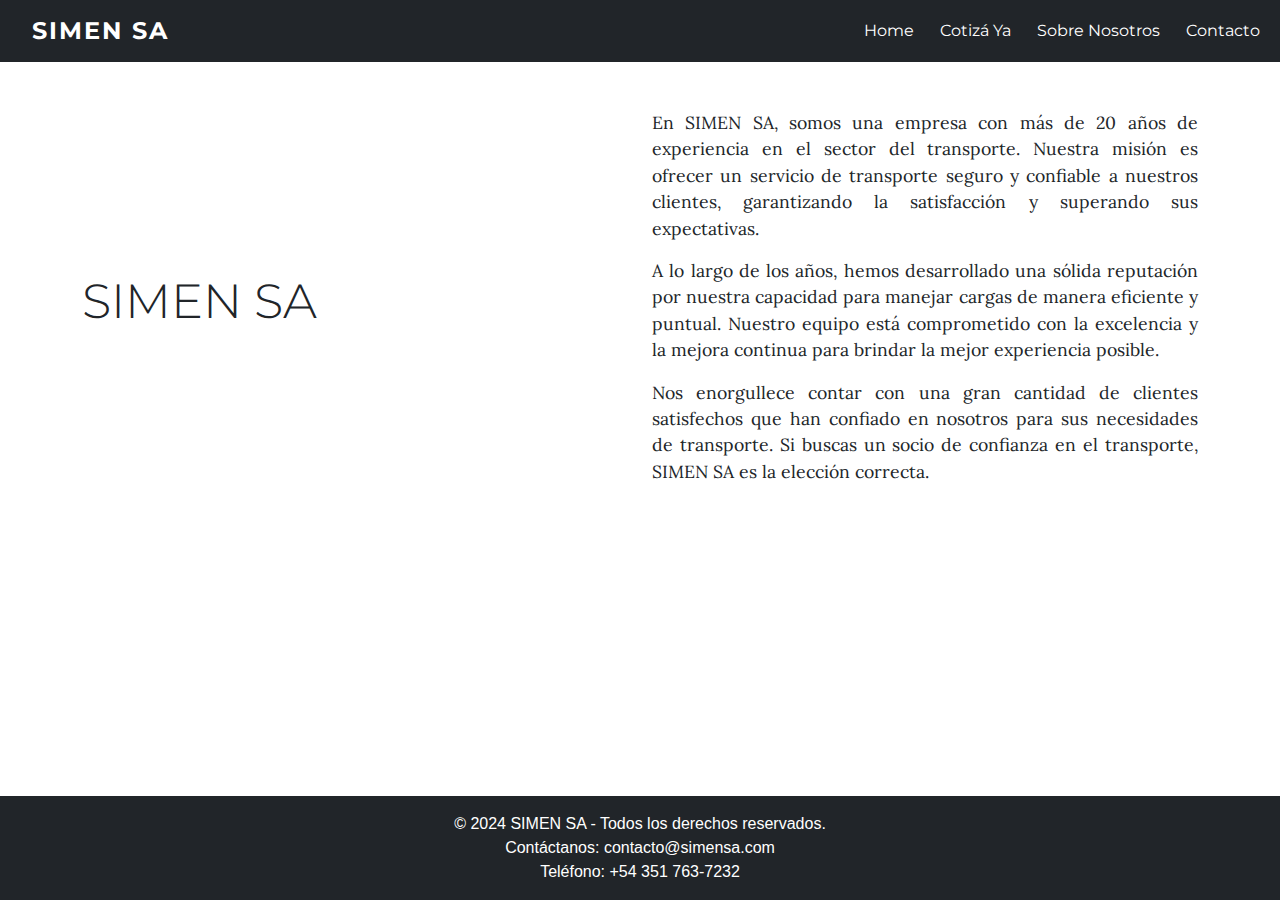
==== about.html @ 73ababa2 "cotizador" ====
<!DOCTYPE html>
<html lang="es">
  <head>
    <meta charset="UTF-8" />
    <meta name="viewport" content="width=device-width, initial-scale=1.0" />
    <title>Simen SA - Sobre Nosotros</title>
    <link
      href="https://cdn.jsdelivr.net/npm/bootstrap@5.3.0/dist/css/bootstrap.min.css"
      rel="stylesheet"
    />
    <link
      href="https://fonts.googleapis.com/css2?family=Montserrat:wght@700&display=swap"
      rel="stylesheet"
    />
    <link
      href="https://fonts.googleapis.com/css2?family=Lora:wght@400;700&display=swap"
      rel="stylesheet"
    />
    <link rel="stylesheet" href="assets/css/general.css" />
    <link rel="stylesheet" href="assets/css/about.css" />
    <link rel="icon" href="assets/images/Simage.png" type="image/png" />
  </head>
  <body>
    <!-- Navbar -->
    <nav class="navbar navbar-expand-lg navbar-dark bg-dark">
      <div class="container-fluid">
        <a class="navbar-brand" href="index.html">SIMEN SA</a>
        <button
          class="navbar-toggler"
          type="button"
          data-bs-toggle="collapse"
          data-bs-target="#navbarNav"
          aria-controls="navbarNav"
          aria-expanded="false"
          aria-label="Toggle navigation"
        >
          <span class="navbar-toggler-icon"></span>
        </button>
        <div
          class="collapse navbar-collapse justify-content-end"
          id="navbarNav"
        >
          <ul class="navbar-nav">
            <li class="nav-item">
              <a class="nav-link" href="index.html">Home</a>
            </li>
            <li class="nav-item">
              <a class="nav-link" href="cotizar.html">Cotizá Ya</a>
            </li>
            <li class="nav-item">
              <a class="nav-link" href="about.html">Sobre Nosotros</a>
            </li>
            <li class="nav-item">
              <a class="nav-link" href="contact.html">Contacto</a>
            </li>
          </ul>
        </div>
      </div>
    </nav>

    <!-- Main Section -->
    <section class="about-section py-5">
      <div class="container">
        <div class="row">
          <div class="col-md-6 d-flex align-items-center">
            <h1 class="display-3">SIMEN SA</h1>
          </div>
          <div class="col-md-6">
            <p>
              En SIMEN SA, somos una empresa con más de 20 años de experiencia
              en el sector del transporte. Nuestra misión es ofrecer un servicio
              de transporte seguro y confiable a nuestros clientes, garantizando
              la satisfacción y superando sus expectativas.
            </p>
            <p>
              A lo largo de los años, hemos desarrollado una sólida reputación
              por nuestra capacidad para manejar cargas de manera eficiente y
              puntual. Nuestro equipo está comprometido con la excelencia y la
              mejora continua para brindar la mejor experiencia posible.
            </p>
            <p>
              Nos enorgullece contar con una gran cantidad de clientes
              satisfechos que han confiado en nosotros para sus necesidades de
              transporte. Si buscas un socio de confianza en el transporte,
              SIMEN SA es la elección correcta.
            </p>
          </div>
        </div>
      </div>
    </section>
    <!-- Footer -->
    <footer class="bg-dark text-white text-center py-3">
      <div class="container">
        <p class="mb-0">© 2024 SIMEN SA - Todos los derechos reservados.</p>
        <p class="mb-0">
          Contáctanos:
          <a href="mailto:contacto@simensa.com" class="text-white"
            >contacto@simensa.com</a
          >
        </p>
        <p class="mb-0">
          Teléfono:
          <a href="tel:+543517637232" target="_blank">+54 351 763-7232</a>
        </p>
      </div>
    </footer>

    <!-- Bootstrap JS and dependencies -->
    <script src="https://cdn.jsdelivr.net/npm/bootstrap@5.3.0/dist/js/bootstrap.bundle.min.js"></script>
  </body>
</html>
---- assets/css/general.css ----
body,
html {
  margin: 0;
  padding: 0;
  height: 100%;
  font-family: Arial, sans-serif;
  display: flex;
  flex-direction: column;
}

.navbar {
  background-color: #343a40; /* Color de fondo para la navbar */
}

.navbar-brand {
  font-family: "Montserrat", sans-serif;
  font-size: 1.5em;
  font-weight: 700;
  letter-spacing: 2px;
  margin-left: 20px;
}

.nav-link {
  color: white;
  font-family: "Montserrat", sans-serif;
  margin-left: 10px;
}

footer {
  background-color: #343a40; /* Color de fondo para el footer */
  margin-top: auto; /* Asegura que el footer esté en la parte inferior */
}

footer a {
  color: white;
  text-decoration: none;
}

footer a:hover {
  text-decoration: underline;
}
---- assets/css/about.css ----
/* about.css */
.about-section {
  padding: 5rem 0;
}

.about-section h1 {
  font-family: "Montserrat", sans-serif;
  font-size: 3em;
}

.about-section p {
  font-family: "Lora", serif;
  font-size: 1.1em;
  text-align: justify;
}
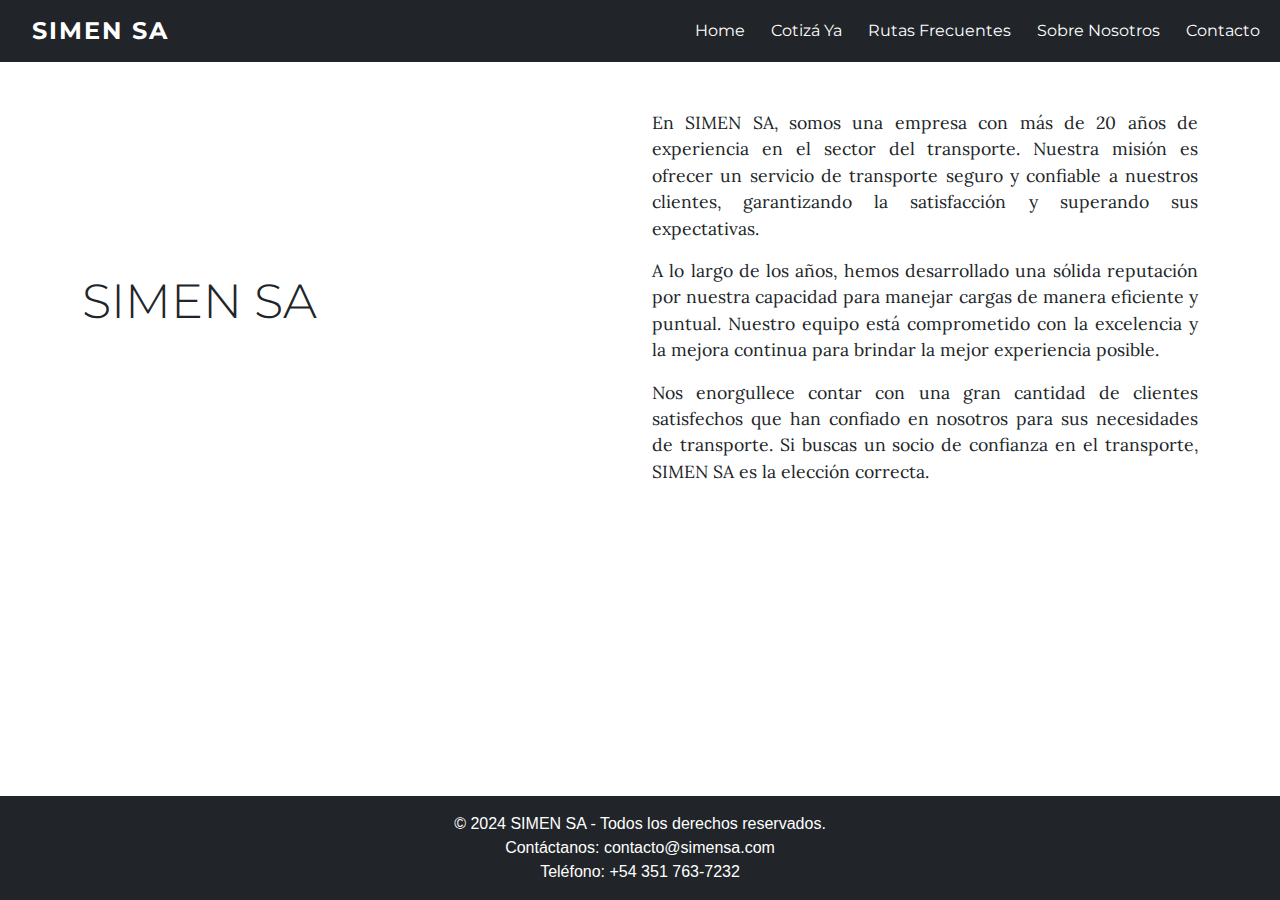
==== commit ec51cc72: "CAMBIOS GRANDES" ====
--- a/about.html
+++ b/about.html
@@ -3,7 +3,7 @@
   <head>
     <meta charset="UTF-8" />
     <meta name="viewport" content="width=device-width, initial-scale=1.0" />
-    <title>Simen SA - Sobre Nosotros</title>
+    <title>Sobre Nosotros - Simen SA</title>
     <link
       href="https://cdn.jsdelivr.net/npm/bootstrap@5.3.0/dist/css/bootstrap.min.css"
       rel="stylesheet"
@@ -46,6 +46,9 @@
             </li>
             <li class="nav-item">
               <a class="nav-link" href="cotizar.html">Cotizá Ya</a>
+            </li>
+            <li class="nav-item">
+              <a class="nav-link" href="packs.html">Rutas Frecuentes</a>
             </li>
             <li class="nav-item">
               <a class="nav-link" href="about.html">Sobre Nosotros</a>
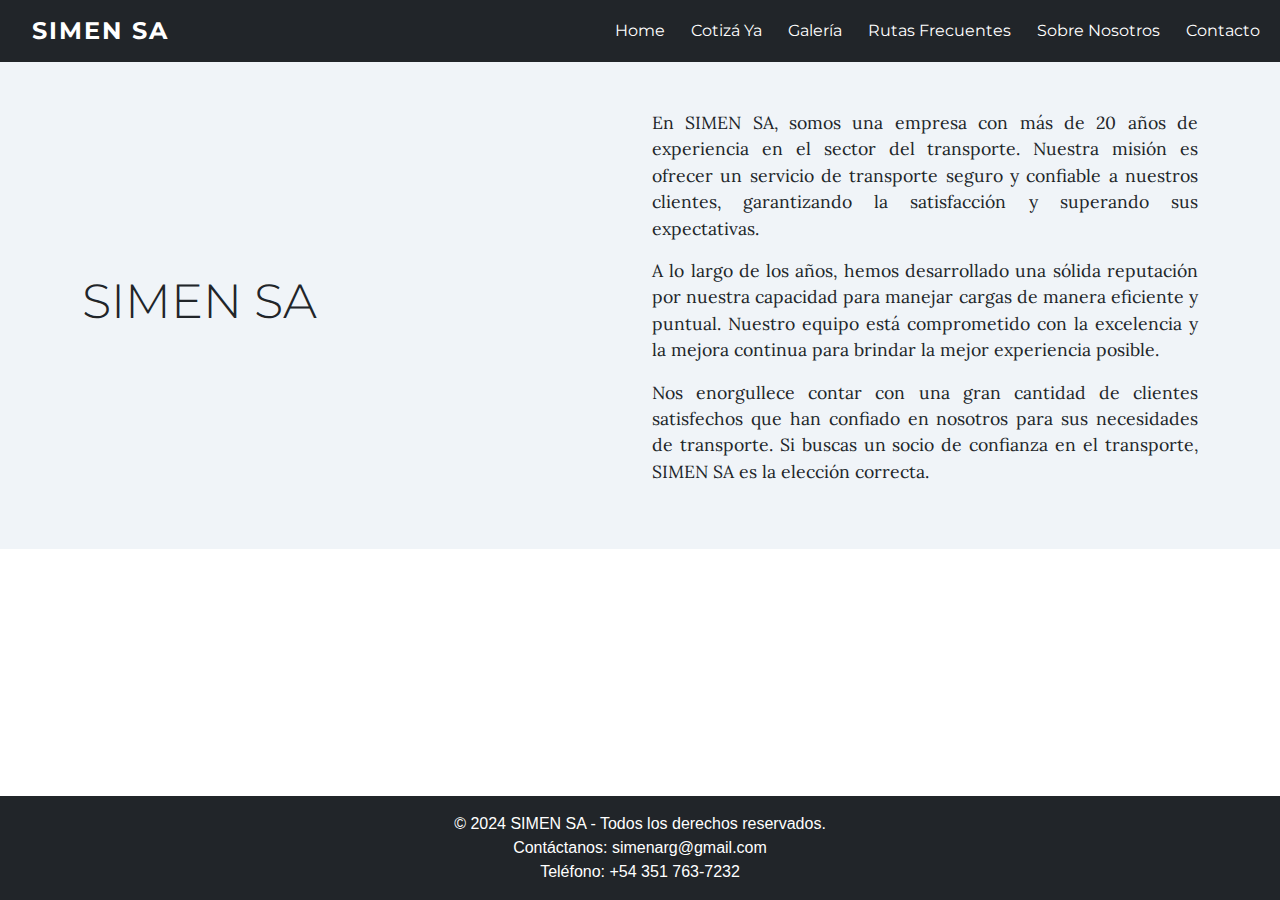
==== commit d5dc5c98: "actualizacion" ====
--- a/about.html
+++ b/about.html
@@ -16,8 +16,8 @@
       href="https://fonts.googleapis.com/css2?family=Lora:wght@400;700&display=swap"
       rel="stylesheet"
     />
-    <link rel="stylesheet" href="assets/css/general.css" />
-    <link rel="stylesheet" href="assets/css/about.css" />
+    <link rel="stylesheet" href="./assets/css/general.css" />
+    <link rel="stylesheet" href="./assets/css/about.css" />
     <link rel="icon" href="assets/images/Simage.png" type="image/png" />
   </head>
   <body>
@@ -46,6 +46,9 @@
             </li>
             <li class="nav-item">
               <a class="nav-link" href="cotizar.html">Cotizá Ya</a>
+            </li>
+            <li class="nav-item">
+              <a class="nav-link" href="gallery.html">Galería</a>
             </li>
             <li class="nav-item">
               <a class="nav-link" href="packs.html">Rutas Frecuentes</a>
@@ -97,8 +100,8 @@
         <p class="mb-0">© 2024 SIMEN SA - Todos los derechos reservados.</p>
         <p class="mb-0">
           Contáctanos:
-          <a href="mailto:contacto@simensa.com" class="text-white"
-            >contacto@simensa.com</a
+          <a href="mailto:simenarg@gmail.com" class="text-white"
+            >simenarg@gmail.com</a
           >
         </p>
         <p class="mb-0">
--- a/assets/css/about.css
+++ b/assets/css/about.css
@@ -1,6 +1,7 @@
 /* about.css */
 .about-section {
   padding: 5rem 0;
+  background-color: #f0f4f8;
 }
 
 .about-section h1 {
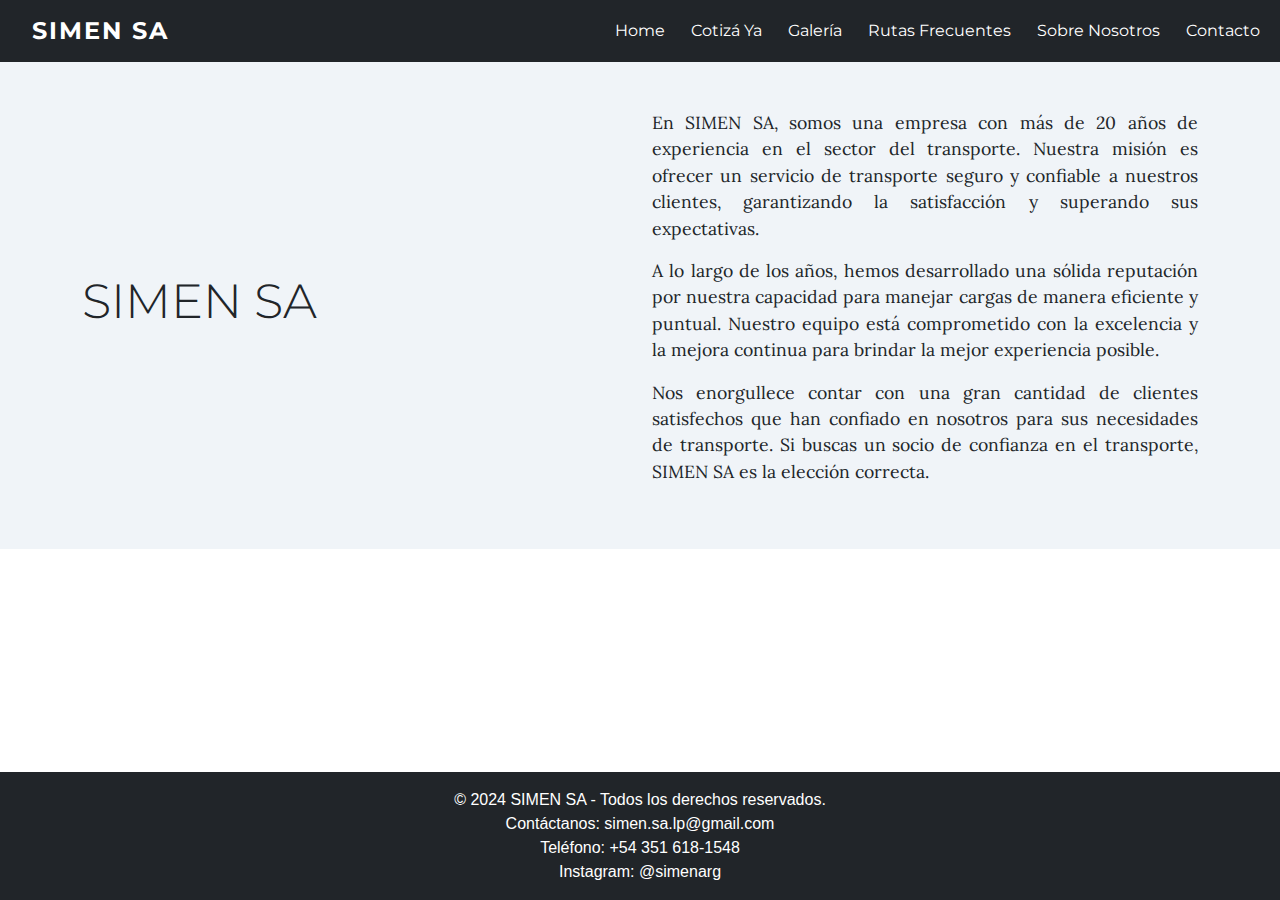
==== commit 92bdac4b: "cambios galeria" ====
--- a/about.html
+++ b/about.html
@@ -94,19 +94,26 @@
         </div>
       </div>
     </section>
+
     <!-- Footer -->
     <footer class="bg-dark text-white text-center py-3">
       <div class="container">
         <p class="mb-0">© 2024 SIMEN SA - Todos los derechos reservados.</p>
         <p class="mb-0">
           Contáctanos:
-          <a href="mailto:simenarg@gmail.com" class="text-white"
-            >simenarg@gmail.com</a
+          <a href="mailto:simen.sa.lp@gmail.com" class="text-white"
+            >simen.sa.lp@gmail.com</a
           >
         </p>
         <p class="mb-0">
           Teléfono:
-          <a href="tel:+543517637232" target="_blank">+54 351 763-7232</a>
+          <a href="tel:+543516181548" target="_blank">+54 351 618-1548</a>
+        </p>
+        <p class="mb-0">
+          Instagram:
+          <a href="https://www.instagram.com/simenarg" target="_blank"
+            >@simenarg</a
+          >
         </p>
       </div>
     </footer>
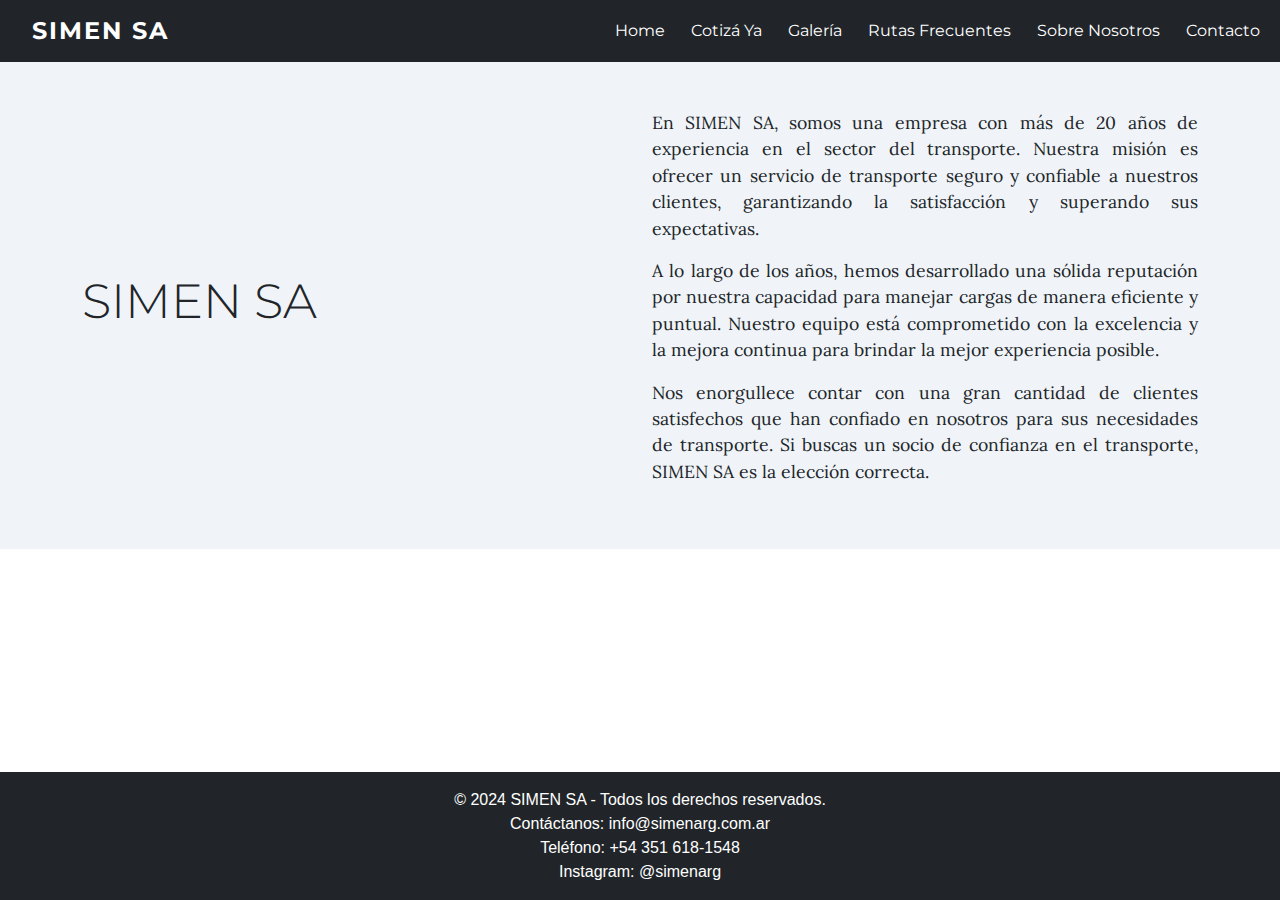
==== commit fe8dde60: "nuevo mail" ====
--- a/about.html
+++ b/about.html
@@ -101,8 +101,8 @@
         <p class="mb-0">© 2024 SIMEN SA - Todos los derechos reservados.</p>
         <p class="mb-0">
           Contáctanos:
-          <a href="mailto:simen.sa.lp@gmail.com" class="text-white"
-            >simen.sa.lp@gmail.com</a
+          <a href="mailto:info@simenarg.com.ar" class="text-white"
+            >info@simenarg.com.ar</a
           >
         </p>
         <p class="mb-0">
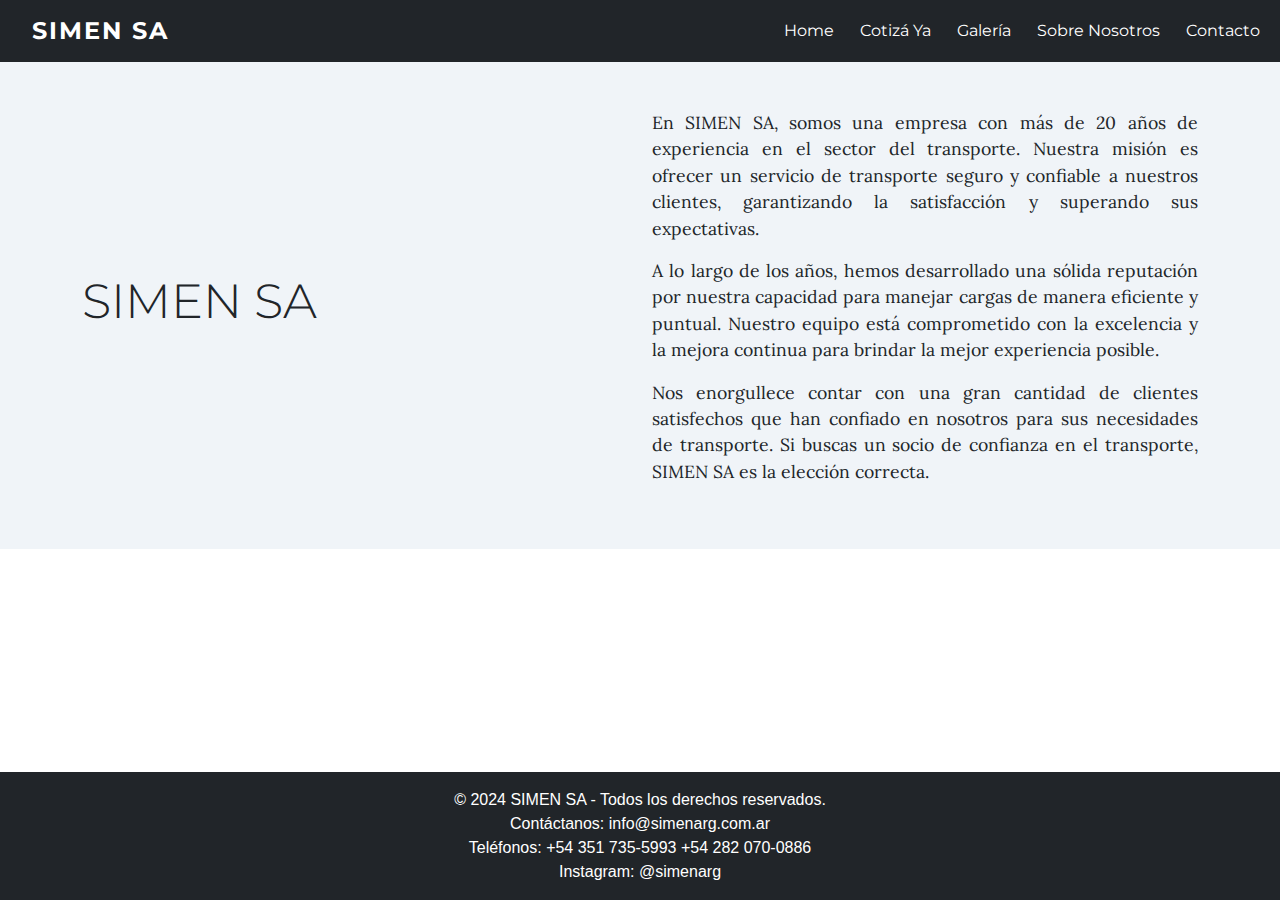
==== commit 47e558f9: "cambios home y contacto" ====
--- a/about.html
+++ b/about.html
@@ -49,9 +49,6 @@
             </li>
             <li class="nav-item">
               <a class="nav-link" href="gallery.html">Galería</a>
-            </li>
-            <li class="nav-item">
-              <a class="nav-link" href="packs.html">Rutas Frecuentes</a>
             </li>
             <li class="nav-item">
               <a class="nav-link" href="about.html">Sobre Nosotros</a>
@@ -106,8 +103,9 @@
           >
         </p>
         <p class="mb-0">
-          Teléfono:
-          <a href="tel:+543516181548" target="_blank">+54 351 618-1548</a>
+          Teléfonos:
+          <a href="tel:+543517355993" target="_blank">+54 351 735-5993</a>
+          <a href="tel:+542820700886" target="_blank">+54 282 070-0886</a>
         </p>
         <p class="mb-0">
           Instagram:
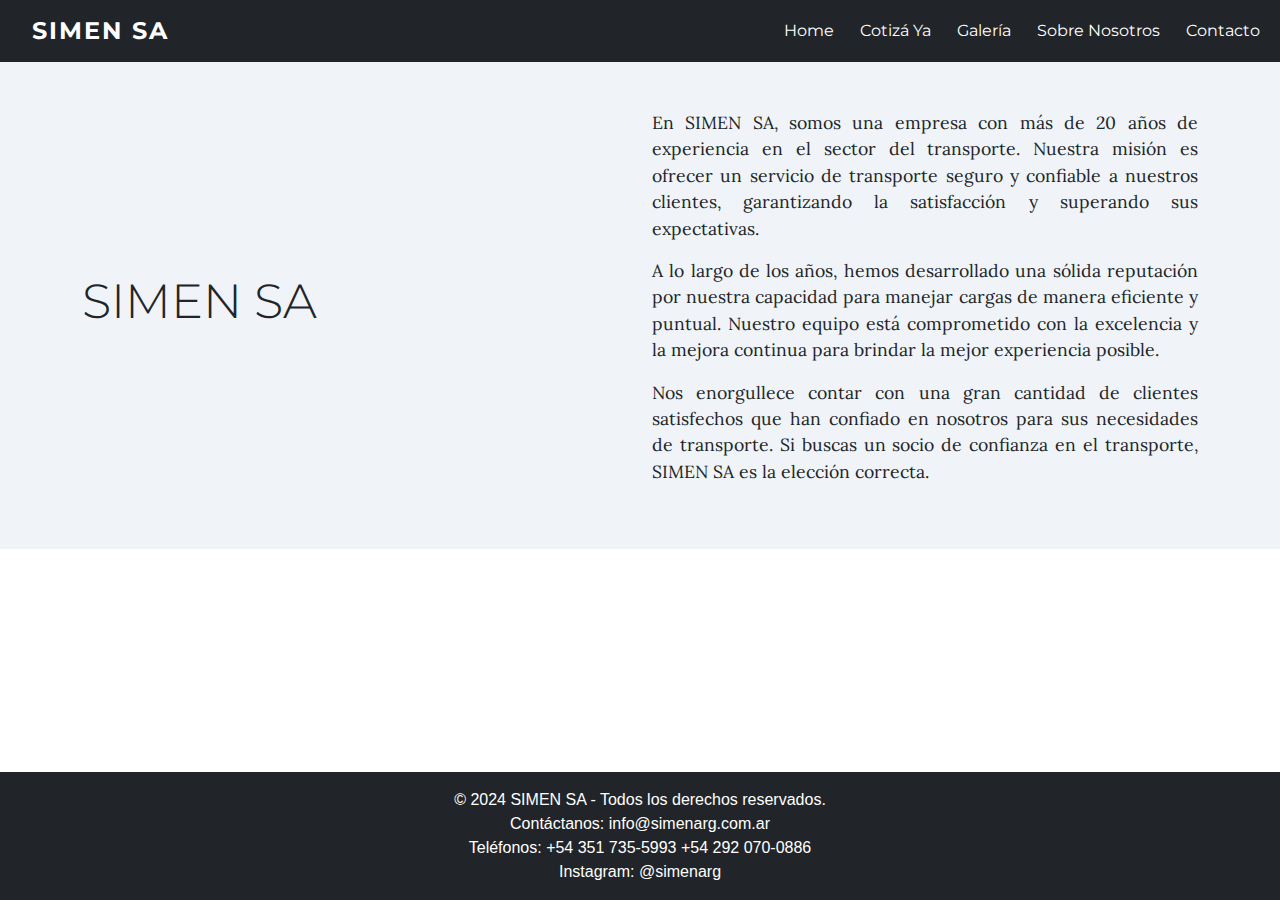
==== commit 243f6e7d: "ultimos cambios" ====
--- a/about.html
+++ b/about.html
@@ -18,7 +18,7 @@
     />
     <link rel="stylesheet" href="./assets/css/general.css" />
     <link rel="stylesheet" href="./assets/css/about.css" />
-    <link rel="icon" href="assets/images/Simage.png" type="image/png" />
+    <link rel="icon" href="assets/images/LogoSimen.jpg" type="image/png" />
   </head>
   <body>
     <!-- Navbar -->
@@ -105,7 +105,7 @@
         <p class="mb-0">
           Teléfonos:
           <a href="tel:+543517355993" target="_blank">+54 351 735-5993</a>
-          <a href="tel:+542820700886" target="_blank">+54 282 070-0886</a>
+          <a href="tel:+542920700886" target="_blank">+54 292 070-0886</a>
         </p>
         <p class="mb-0">
           Instagram:
